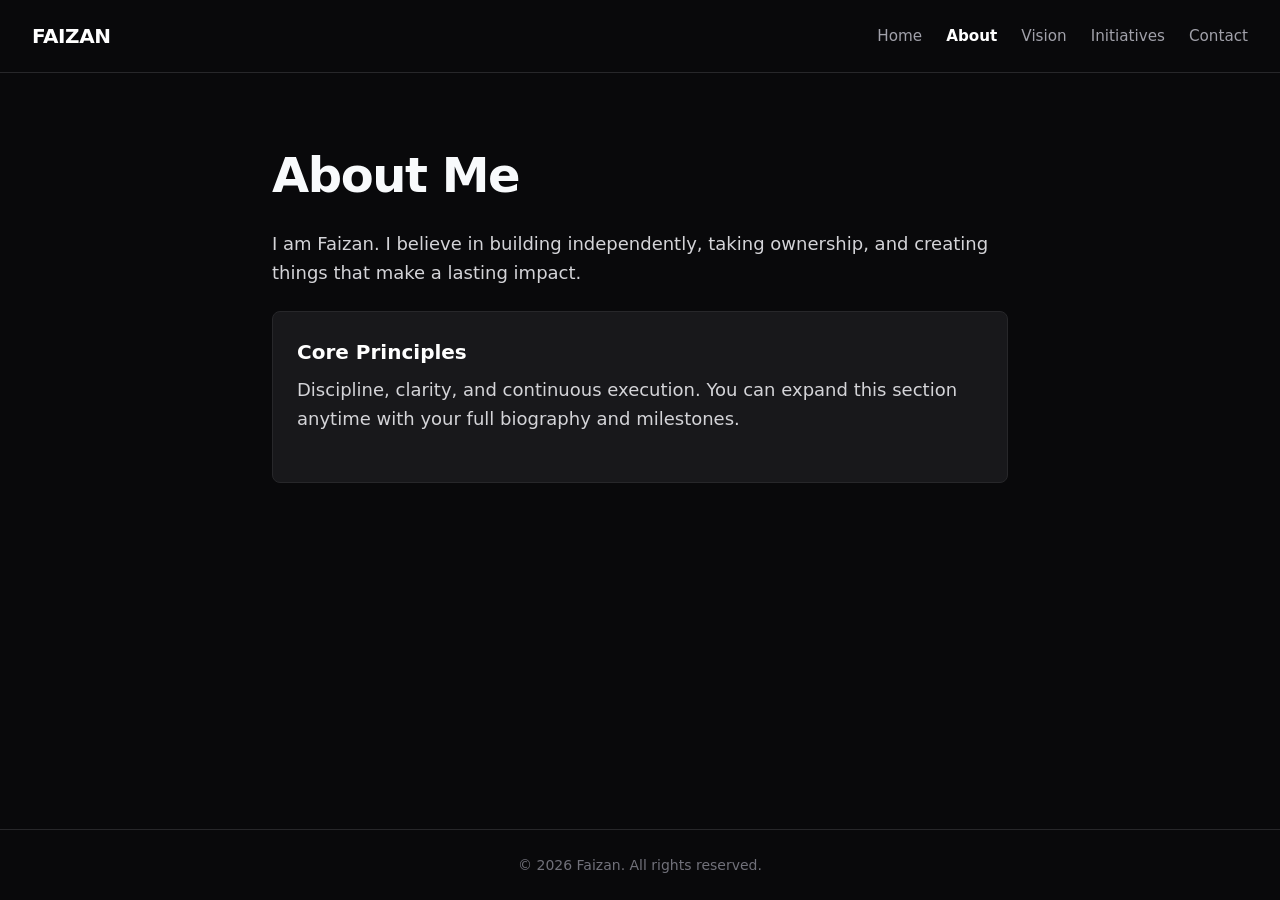
==== about.html @ 87042c4b "Expand to 5 pages" ====
<!DOCTYPE html>
<html lang="en">
<head>
  <meta charset="UTF-8" />
  <meta name="viewport" content="width=device-width, initial-scale=1.0" />
  <title>About | Faizan</title>
  <meta name="description" content="Learn more about Faizan, background, and core principles." />
  <link rel="stylesheet" href="style.css" />
</head>
<body>
<header>
  <a href="index.html" class="brand">FAIZAN</a>
  <nav>
    <a href="index.html">Home</a>
    <a href="about.html" class="active">About</a>
    <a href="vision.html">Vision</a>
    <a href="projects.html">Initiatives</a>
    <a href="contact.html">Contact</a>
  </nav>
</header>

<main>
  <h1>About Me</h1>
  <p>I am Faizan. I believe in building independently, taking ownership, and creating things that make a lasting impact.</p>
  <div class="card">
    <h2>Core Principles</h2>
    <p>Discipline, clarity, and continuous execution. You can expand this section anytime with your full biography and milestones.</p>
  </div>
</main>

<footer>&copy; 2026 Faizan. All rights reserved.</footer>
</body>
</html>
---- style.css ----
* {
  box-sizing: border-box;
  margin: 0;
  padding: 0;
}

body {
  background-color: #09090b;
  color: #f8fafc;
  font-family: system-ui, -apple-system, sans-serif;
  line-height: 1.6;
  min-height: 100vh;
  display: flex;
  flex-direction: column;
}

header {
  border-bottom: 1px solid #27272a;
  padding: 1.25rem 2rem;
  display: flex;
  justify-content: space-between;
  align-items: center;
  flex-wrap: wrap;
  gap: 1rem;
}

.brand {
  font-size: 1.25rem;
  font-weight: 700;
  color: #ffffff;
  text-decoration: none;
  letter-spacing: -0.02em;
}

nav {
  display: flex;
  gap: 1.5rem;
  flex-wrap: wrap;
}

nav a {
  color: #a1a1aa;
  text-decoration: none;
  font-size: 0.95rem;
  transition: color 0.2s;
}

nav a:hover,
nav a.active {
  color: #ffffff;
  font-weight: 600;
}

main {
  flex: 1;
  max-width: 800px;
  width: 100%;
  margin: 0 auto;
  padding: 4rem 2rem;
}

h1 {
  font-size: 3rem;
  letter-spacing: -0.03em;
  margin-bottom: 1rem;
}

p {
  color: #d4d4d8;
  font-size: 1.125rem;
  margin-bottom: 1.5rem;
}

.card {
  background-color: #18181b;
  border: 1px solid #27272a;
  border-radius: 8px;
  padding: 1.5rem;
  margin-bottom: 1.25rem;
}

.card h2 {
  font-size: 1.25rem;
  margin-bottom: 0.5rem;
  color: #ffffff;
}

footer {
  border-top: 1px solid #27272a;
  text-align: center;
  padding: 1.5rem;
  color: #71717a;
  font-size: 0.875rem;
}
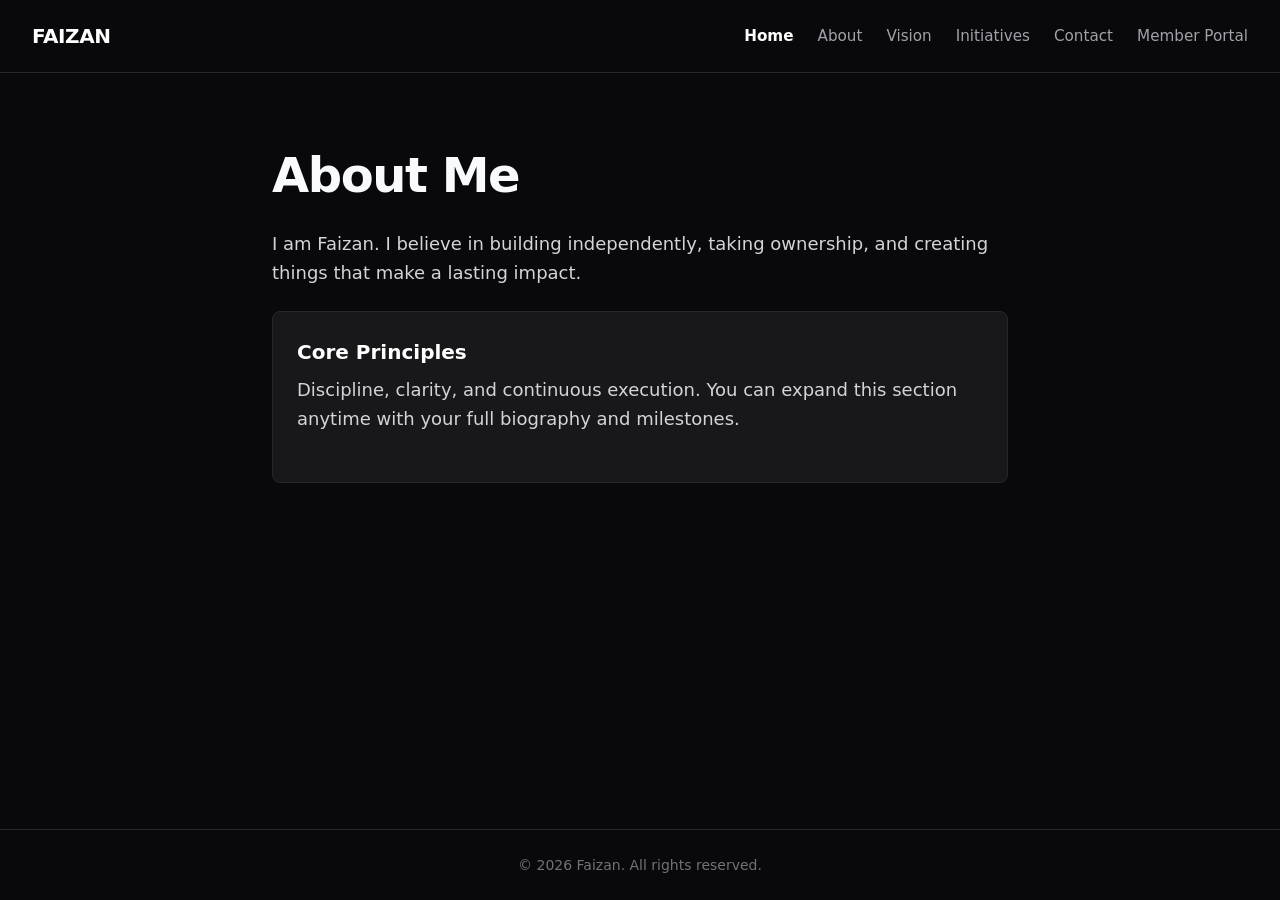
==== commit 16ae9c5c: "Deploy Phase 1 command center" ====
--- a/about.html
+++ b/about.html
@@ -11,11 +11,12 @@
 <header>
   <a href="index.html" class="brand">FAIZAN</a>
   <nav>
-    <a href="index.html">Home</a>
-    <a href="about.html" class="active">About</a>
+    <a href="index.html" class="active">Home</a>
+    <a href="about.html">About</a>
     <a href="vision.html">Vision</a>
     <a href="projects.html">Initiatives</a>
     <a href="contact.html">Contact</a>
+    <a href="portal.html">Member Portal</a>
   </nav>
 </header>
 
